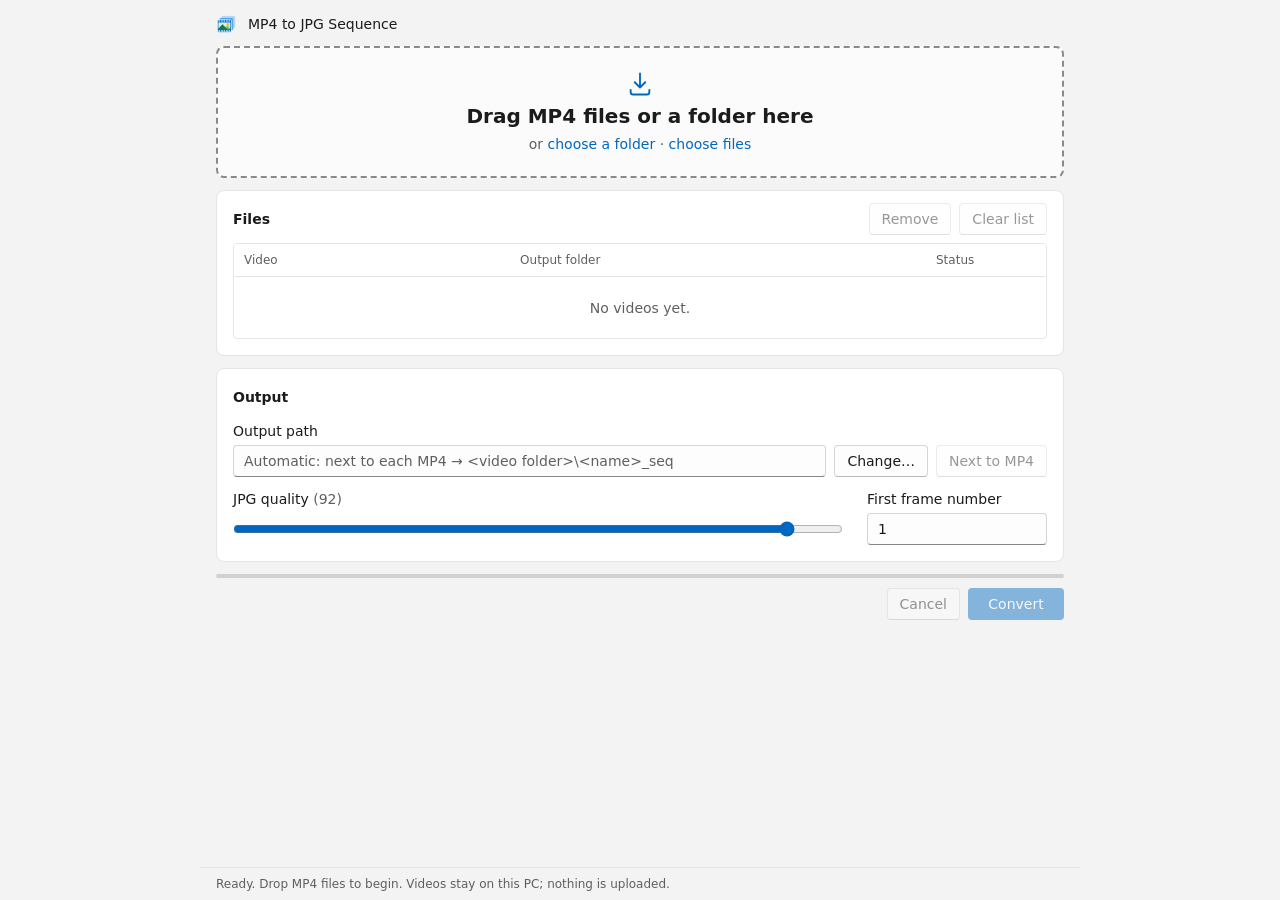
==== mp4-to-jpg/index.html @ 05343ead "MP4 to JPG: web version that runs in the browser No download or install needed: drag MP4s or their f" ====
<!doctype html>
<html lang="en">
<head>
<meta charset="utf-8">
<meta name="viewport" content="width=device-width,initial-scale=1">
<title>MP4 to JPG Sequence</title>
<meta name="description" content="Turn MP4 videos into JPG image sequences. Drag and drop, runs in your browser, nothing is uploaded.">
<meta name="theme-color" content="#f3f3f3" media="(prefers-color-scheme: light)">
<meta name="theme-color" content="#202020" media="(prefers-color-scheme: dark)">
<link rel="manifest" href="manifest.webmanifest">
<link rel="icon" href="favicon.ico" sizes="any">
<link rel="icon" href="icon-192.png" type="image/png">
<link rel="apple-touch-icon" href="icon-192.png">
<link rel="stylesheet" href="style.css">
</head>
<body>
<div class="window">
  <header class="titlebar">
    <img src="icon-192.png" alt="" width="20" height="20">
    <h1>MP4 to JPG Sequence</h1>
    <button type="button" id="install" class="btn subtle" hidden>Install app</button>
  </header>

  <main class="content">
    <div id="unsupported" class="infobar warn" hidden></div>

    <section id="drop" class="drop" tabindex="0" role="button" aria-describedby="drop-hint">
      <svg class="drop-icon" viewBox="0 0 24 24" aria-hidden="true"><path d="M12 3v12m0 0-4.5-4.5M12 15l4.5-4.5M4 17v2a2 2 0 0 0 2 2h12a2 2 0 0 0 2-2v-2" fill="none" stroke="currentColor" stroke-width="1.6" stroke-linecap="round" stroke-linejoin="round"/></svg>
      <div class="drop-title">Drag MP4 files or a folder here</div>
      <div id="drop-hint" class="drop-hint">or <button type="button" id="pick-folder" class="link">choose a folder</button> · <button type="button" id="pick-files" class="link">choose files</button></div>
      <input type="file" id="file-input" accept=".mp4,.m4v,.mov,video/mp4,video/quicktime" multiple hidden>
    </section>

    <section class="card">
      <div class="card-head">
        <h2>Files</h2>
        <div class="row gap">
          <button type="button" id="remove" class="btn" disabled>Remove</button>
          <button type="button" id="clear" class="btn" disabled>Clear list</button>
        </div>
      </div>
      <div class="table-wrap">
        <table id="files">
          <thead><tr><th>Video</th><th class="col-out">Output folder</th><th class="col-status">Status</th></tr></thead>
          <tbody></tbody>
        </table>
        <div id="empty" class="empty">No videos yet.</div>
      </div>
    </section>

    <section class="card">
      <div class="card-head"><h2>Output</h2></div>
      <div class="field">
        <label for="out-path">Output path</label>
        <div class="row gap grow">
          <input id="out-path" class="input grow" readonly>
          <button type="button" id="out-change" class="btn">Change…</button>
          <button type="button" id="out-reset" class="btn" disabled>Next to MP4</button>
        </div>
      </div>
      <div class="field-row">
        <div class="field">
          <label for="quality">JPG quality <span id="quality-val" class="muted"></span></label>
          <input id="quality" type="range" min="1" max="100" value="92">
        </div>
        <div class="field small">
          <label for="start">First frame number</label>
          <input id="start" class="input" type="number" min="0" max="999999" value="1">
        </div>
      </div>
    </section>

    <section class="actions">
      <div class="progress" role="progressbar" aria-valuemin="0" aria-valuemax="100" aria-valuenow="0">
        <div class="progress-bar"></div>
      </div>
      <div class="row gap end">
        <span id="progress-text" class="muted grow"></span>
        <button type="button" id="cancel" class="btn" disabled>Cancel</button>
        <button type="button" id="convert" class="btn accent" disabled>Convert</button>
      </div>
    </section>
  </main>

  <footer class="statusbar" id="status" aria-live="polite">Ready. Drop MP4 files to begin. Videos stay on this PC; nothing is uploaded.</footer>
</div>

<!-- Name dialog -->
<dialog id="name-dlg" class="dialog">
  <form method="dialog">
    <h3>Sequence name</h3>
    <p class="dlg-intro">Choose a name for the frames of <b id="dlg-video"></b>.</p>
    <div class="field">
      <label for="dlg-name">File name</label>
      <input id="dlg-name" class="input" maxlength="180" autocomplete="off" spellcheck="false">
    </div>
    <label class="check"><input type="checkbox" id="dlg-keep"><span class="box"></span>Keep the name</label>
    <label class="check" id="dlg-all-wrap"><input type="checkbox" id="dlg-all"><span class="box"></span><span id="dlg-all-text"></span></label>

    <div class="field">
      <label>Save in</label>
      <div class="row gap">
        <div id="dlg-folder" class="input grow readonly"></div>
        <button type="button" id="dlg-folder-btn" class="btn">Choose…</button>
      </div>
      <div id="dlg-folder-hint" class="hint"></div>
    </div>

    <fieldset class="preview">
      <legend>Preview</legend>
      <div><span class="muted">Folder:</span> <span id="dlg-prev-dir"></span></div>
      <div><span class="muted">Frames:</span> <span id="dlg-prev-file"></span></div>
    </fieldset>
    <div id="dlg-error" class="error"></div>
    <div class="dlg-buttons">
      <button type="submit" value="ok" id="dlg-ok" class="btn accent">Convert</button>
      <button type="submit" value="cancel" class="btn">Cancel</button>
    </div>
  </form>
</dialog>

<!-- Existing frames dialog -->
<dialog id="conflict-dlg" class="dialog">
  <form method="dialog">
    <h3><span class="warn-icon" aria-hidden="true">!</span> Folder already exists</h3>
    <p id="conflict-text"></p>
    <p>Do you want to replace them?</p>
    <div class="dlg-buttons">
      <button type="submit" value="replace" class="btn accent">Replace</button>
      <button type="submit" value="rename" class="btn">Choose another name</button>
      <button type="submit" value="cancel" class="btn">Cancel</button>
    </div>
  </form>
</dialog>

<script src="app.js"></script>
</body>
</html>
---- mp4-to-jpg/style.css ----
/* Windows 11 look: Segoe UI, Mica-like surface, accent blue, 4px controls. */
:root {
  color-scheme: light;
  --bg: #f3f3f3;
  --surface: #fbfbfb;
  --card: #ffffff;
  --card-border: #e5e5e5;
  --text: #1b1b1b;
  --muted: #5f5f5f;
  --control: #fdfdfd;
  --control-hover: #f6f6f6;
  --control-press: #f0f0f0;
  --control-border: #d6d6d6;
  --control-bottom: #b9b9b9;
  --input-bottom: #868686;
  --accent: #0067c0;
  --accent-hover: #1975c5;
  --accent-press: #3183ca;
  --on-accent: #ffffff;
  --row-alt: #f9f9f9;
  --row-sel: #e5f1fb;
  --drop-border: #8a8a8a;
  --drop-bg: #fbfbfb;
  --drop-hover: #e5f1fb;
  --track: #d1d1d1;
  --error: #c42b1c;
  --warn-bg: #fff4ce;
  --warn-text: #5c4400;
  --ok: #0f7b0f;
  --shadow: 0 8px 32px rgba(0,0,0,.18), 0 2px 8px rgba(0,0,0,.08);
  --focus: #000000;
}
@media (prefers-color-scheme: dark) {
  :root:not([data-theme="light"]) {
    color-scheme: dark;
    --bg: #202020;
    --surface: #272727;
    --card: #2b2b2b;
    --card-border: #1d1d1d;
    --text: #ffffff;
    --muted: #c5c5c5;
    --control: #373737;
    --control-hover: #3c3c3c;
    --control-press: #323232;
    --control-border: #3f3f3f;
    --control-bottom: #4a4a4a;
    --input-bottom: #9a9a9a;
    --accent: #4cc2ff;
    --accent-hover: #48b1e8;
    --accent-press: #42a1d2;
    --on-accent: #000000;
    --row-alt: #2f2f2f;
    --row-sel: #0b3a5c;
    --drop-border: #8a8a8a;
    --drop-bg: #2b2b2b;
    --drop-hover: #0b3a5c;
    --track: #5a5a5a;
    --error: #ff99a4;
    --warn-bg: #433519;
    --warn-text: #fce100;
    --ok: #6ccb5f;
    --shadow: 0 8px 32px rgba(0,0,0,.5), 0 2px 8px rgba(0,0,0,.3);
    --focus: #ffffff;
  }
}
:root[data-theme="dark"] { color-scheme: dark; }

* { box-sizing: border-box; }
html, body { margin: 0; }
body {
  background: var(--bg);
  color: var(--text);
  font: 14px/20px "Segoe UI Variable Text", "Segoe UI", system-ui, -apple-system, sans-serif;
  min-height: 100vh;
}
button, input { font: inherit; color: inherit; }
[hidden] { display: none !important; }

.window {
  max-width: 880px;
  margin: 0 auto;
  min-height: 100vh;
  display: flex;
  flex-direction: column;
}
.titlebar {
  display: flex; align-items: center; gap: 12px;
  padding: 14px 16px 6px;
}
.titlebar h1 { font-size: 14px; font-weight: 400; margin: 0; flex: 1; }
.content { flex: 1; display: flex; flex-direction: column; gap: 12px; padding: 6px 16px 12px; }

.row { display: flex; align-items: center; }
.gap { gap: 8px; }
.grow { flex: 1; min-width: 0; }
.end { justify-content: flex-end; }
.muted { color: var(--muted); }

/* Drop zone */
.drop {
  border: 2px dashed var(--drop-border);
  border-radius: 8px;
  background: var(--drop-bg);
  min-height: 132px;
  display: flex; flex-direction: column; align-items: center; justify-content: center;
  gap: 4px; padding: 16px; text-align: center; cursor: pointer;
  transition: background .12s, border-color .12s;
}
.drop:hover, .drop.over { background: var(--drop-hover); border-color: var(--accent); }
.drop.disabled { opacity: .5; pointer-events: none; }
.drop:focus-visible { outline: 2px solid var(--focus); outline-offset: 2px; }
.drop-icon { width: 28px; height: 28px; color: var(--accent); }
.drop-title { font-size: 20px; line-height: 28px; font-weight: 600; }
.drop-hint { color: var(--muted); }
.link {
  background: none; border: 0; padding: 0; color: var(--accent); cursor: pointer; text-decoration: none;
}
.link:hover { text-decoration: underline; }

/* Cards */
.card {
  background: var(--card);
  border: 1px solid var(--card-border);
  border-radius: 8px;
  padding: 12px 16px 16px;
}
.card-head { display: flex; align-items: center; justify-content: space-between; margin-bottom: 8px; min-height: 32px; }
.card h2 { font-size: 14px; font-weight: 600; margin: 0; }

/* Buttons */
.btn {
  min-height: 32px; padding: 5px 12px;
  background: var(--control);
  border: 1px solid var(--control-border);
  border-bottom-color: var(--control-bottom);
  border-radius: 4px;
  cursor: pointer;
  white-space: nowrap;
}
.btn:hover { background: var(--control-hover); }
.btn:active { background: var(--control-press); color: var(--muted); }
.btn:disabled { opacity: .45; cursor: default; background: var(--control); color: var(--text); }
.btn.accent { background: var(--accent); border-color: transparent; color: var(--on-accent); min-width: 96px; }
.btn.accent:hover { background: var(--accent-hover); }
.btn.accent:active { background: var(--accent-press); color: var(--on-accent); }
.btn.subtle { background: transparent; border-color: transparent; }
.btn.subtle:hover { background: var(--control-hover); }
.btn:focus-visible, .input:focus-visible, .link:focus-visible { outline: 2px solid var(--focus); outline-offset: 1px; }

/* Inputs */
.input {
  min-height: 32px; padding: 5px 10px;
  background: var(--control);
  border: 1px solid var(--control-border);
  border-bottom: 1px solid var(--input-bottom);
  border-radius: 4px;
  outline: none;
}
.input:focus { border-bottom: 2px solid var(--accent); padding-bottom: 4px; background: var(--card); }
.input[readonly], .input.readonly { color: var(--muted); }
.input.readonly { display: flex; align-items: center; overflow: hidden; text-overflow: ellipsis; white-space: nowrap; }
.input:disabled { opacity: .5; }
.field { display: flex; flex-direction: column; gap: 4px; margin-bottom: 12px; }
.field label { font-size: 14px; }
.field-row { display: flex; gap: 24px; flex-wrap: wrap; align-items: flex-end; }
.field-row .field { flex: 1; min-width: 200px; margin-bottom: 0; }
.field-row .field.small { flex: 0 0 180px; min-width: 150px; }

input[type="range"] { accent-color: var(--accent); width: 100%; height: 32px; margin: 0; }

/* Table */
.table-wrap { border: 1px solid var(--card-border); border-radius: 4px; max-height: 240px; overflow: auto; position: relative; min-height: 96px; }
table { width: 100%; border-collapse: collapse; table-layout: fixed; }
th, td { text-align: left; padding: 6px 10px; overflow: hidden; text-overflow: ellipsis; white-space: nowrap; }
th { font-weight: 400; color: var(--muted); position: sticky; top: 0; background: var(--card); border-bottom: 1px solid var(--card-border); font-size: 12px; }
tbody tr:nth-child(even) { background: var(--row-alt); }
tbody tr { cursor: default; }
tbody tr.sel { background: var(--row-sel); }
th:first-child { width: 34%; }
.col-status { width: 120px; }
td.st-done { color: var(--ok); }
td.st-error { color: var(--error); }
.empty { position: absolute; inset: 34px 0 0; display: grid; place-items: center; color: var(--muted); pointer-events: none; }

/* Progress */
.actions { display: flex; flex-direction: column; gap: 10px; }
.progress { height: 4px; border-radius: 2px; background: var(--track); overflow: hidden; }
.progress-bar { height: 100%; width: 0; background: var(--accent); border-radius: 2px; transition: width .15s linear; }
.progress.indeterminate .progress-bar { width: 30%; animation: indet 1.4s ease-in-out infinite; }
@keyframes indet { from { transform: translateX(-100%); } to { transform: translateX(340%); } }

.statusbar {
  border-top: 1px solid var(--card-border);
  padding: 6px 16px; font-size: 12px; color: var(--muted);
  white-space: nowrap; overflow: hidden; text-overflow: ellipsis;
}
.infobar { border-radius: 4px; padding: 10px 14px; }
.infobar.warn { background: var(--warn-bg); color: var(--warn-text); }

/* Dialogs */
.dialog {
  border: 1px solid var(--card-border);
  border-radius: 8px;
  padding: 0;
  width: min(540px, calc(100vw - 32px));
  background: var(--card);
  color: var(--text);
  box-shadow: var(--shadow);
}
.dialog::backdrop { background: rgba(0,0,0,.3); }
.dialog form { padding: 24px 24px 0; }
.dialog h3 { font-size: 20px; line-height: 28px; font-weight: 600; margin: 0 0 12px; display: flex; align-items: center; gap: 10px; }
.dlg-intro { margin: 0 0 16px; overflow-wrap: anywhere; }
.dlg-buttons {
  display: flex; gap: 8px; justify-content: flex-end; flex-wrap: wrap;
  margin: 20px -24px 0; padding: 24px; background: var(--surface); border-top: 1px solid var(--card-border);
  border-radius: 0 0 8px 8px;
}
.dlg-buttons .btn { min-width: 110px; }
.hint { font-size: 12px; color: var(--muted); }
.error { color: var(--error); min-height: 20px; margin-top: 8px; }
.preview { border: 1px solid var(--card-border); border-radius: 4px; padding: 8px 12px; margin: 4px 0 0; overflow-wrap: anywhere; }
.preview legend { color: var(--muted); padding: 0 4px; font-size: 12px; }
.warn-icon {
  display: inline-grid; place-items: center; width: 22px; height: 22px; border-radius: 50%;
  background: #f7c600; color: #000; font-size: 14px; font-weight: 700;
}
#conflict-text { overflow-wrap: anywhere; }

/* Windows-style checkbox */
.check { display: flex; align-items: center; gap: 8px; min-height: 32px; cursor: pointer; user-select: none; }
.check input { position: absolute; opacity: 0; width: 0; height: 0; }
.check .box {
  width: 20px; height: 20px; flex: none; border-radius: 4px;
  border: 1px solid var(--input-bottom); background: var(--control);
  display: grid; place-items: center;
}
.check input:checked + .box { background: var(--accent); border-color: var(--accent); }
.check input:checked + .box::after {
  content: ""; width: 10px; height: 5px; margin-top: -3px;
  border-left: 2px solid var(--on-accent); border-bottom: 2px solid var(--on-accent); transform: rotate(-45deg);
}
.check input:focus-visible + .box { outline: 2px solid var(--focus); outline-offset: 1px; }
.check input:disabled ~ * { opacity: .45; }
.check:has(input:disabled) { cursor: default; }

@media (max-width: 600px) {
  .col-out { display: none; }
  td.col-out { display: none; }
  .titlebar, .content { padding-left: 16px; padding-right: 16px; }
  .field .row.gap { flex-wrap: wrap; }
  .field .row.gap .input { flex-basis: 100%; }
  .drop-title { font-size: 17px; }
}
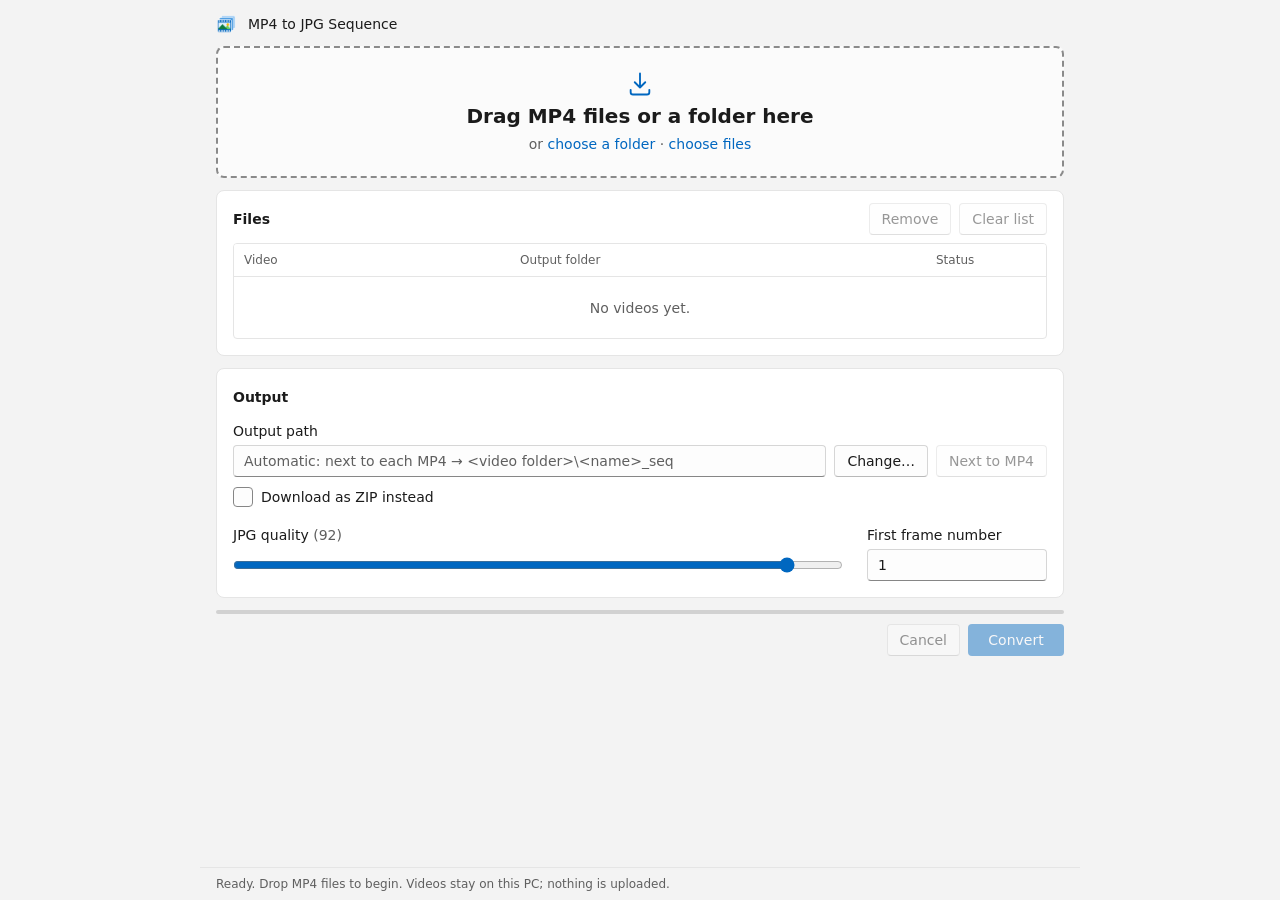
==== commit 25629e96: "MP4 to JPG web: name dialog asks only for the name The destination now comes only from the main wind" ====
--- a/mp4-to-jpg/index.html
+++ b/mp4-to-jpg/index.html
@@ -57,6 +57,7 @@
           <button type="button" id="out-change" class="btn">Change…</button>
           <button type="button" id="out-reset" class="btn" disabled>Next to MP4</button>
         </div>
+        <label class="check"><input type="checkbox" id="out-zip"><span class="box"></span>Download as ZIP instead</label>
       </div>
       <div class="field-row">
         <div class="field">
@@ -97,19 +98,11 @@
     <label class="check"><input type="checkbox" id="dlg-keep"><span class="box"></span>Keep the name</label>
     <label class="check" id="dlg-all-wrap"><input type="checkbox" id="dlg-all"><span class="box"></span><span id="dlg-all-text"></span></label>
 
-    <div class="field">
-      <label>Save in</label>
-      <div class="row gap">
-        <div id="dlg-folder" class="input grow readonly"></div>
-        <button type="button" id="dlg-folder-btn" class="btn">Choose…</button>
-      </div>
-      <div id="dlg-folder-hint" class="hint"></div>
-    </div>
-
     <fieldset class="preview">
       <legend>Preview</legend>
       <div><span class="muted">Folder:</span> <span id="dlg-prev-dir"></span></div>
       <div><span class="muted">Frames:</span> <span id="dlg-prev-file"></span></div>
+      <div id="dlg-prev-note" class="hint" hidden></div>
     </fieldset>
     <div id="dlg-error" class="error"></div>
     <div class="dlg-buttons">
--- a/mp4-to-jpg/style.css
+++ b/mp4-to-jpg/style.css
@@ -218,6 +218,7 @@
 }
 .dlg-buttons .btn { min-width: 110px; }
 .hint { font-size: 12px; color: var(--muted); }
+.preview .hint { margin-top: 6px; line-height: 16px; }
 .error { color: var(--error); min-height: 20px; margin-top: 8px; }
 .preview { border: 1px solid var(--card-border); border-radius: 4px; padding: 8px 12px; margin: 4px 0 0; overflow-wrap: anywhere; }
 .preview legend { color: var(--muted); padding: 0 4px; font-size: 12px; }
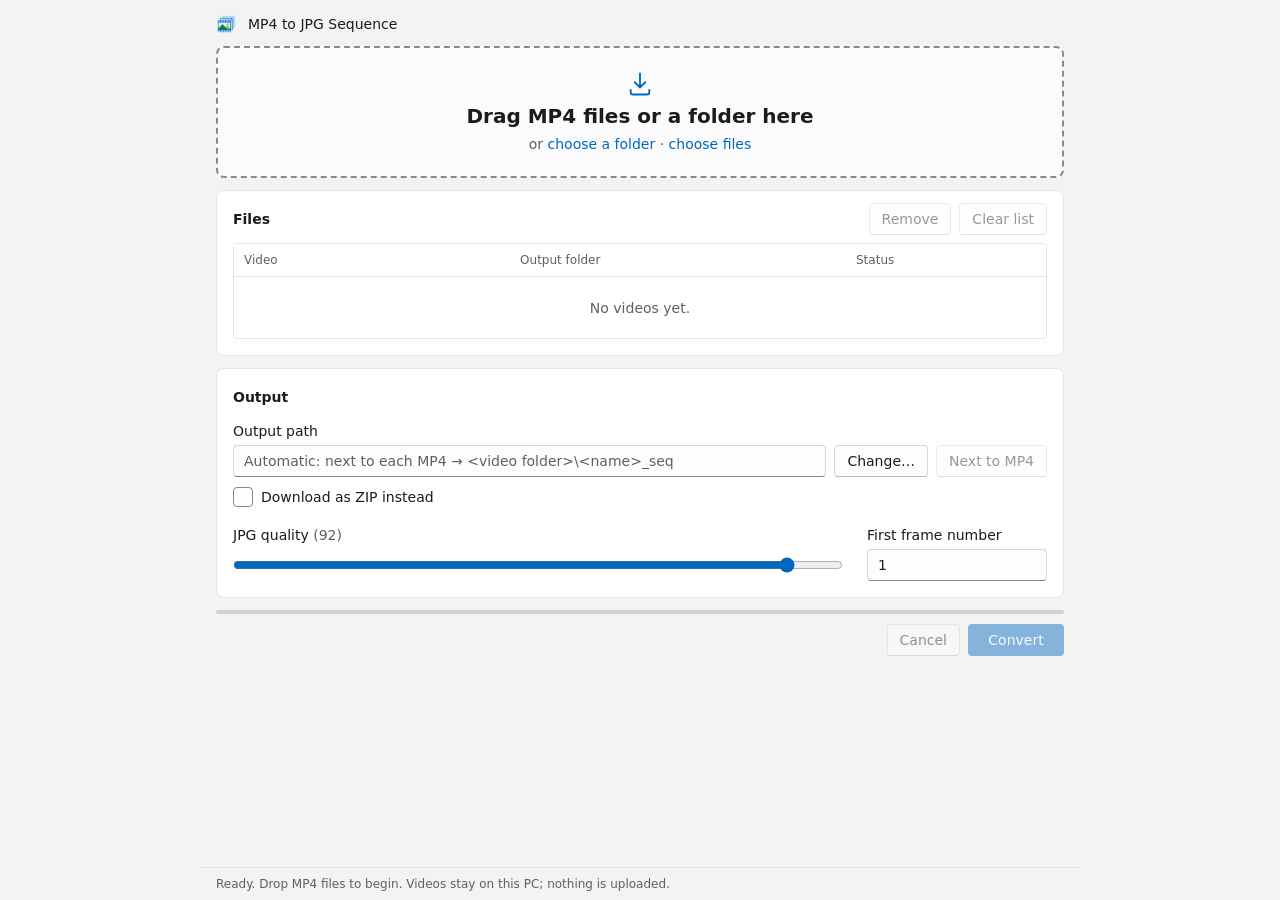
==== commit 3ac44527: "MP4 to JPG web: timeline to trim the start and end A Trim panel shows the selected video with a prev" ====
--- a/mp4-to-jpg/index.html
+++ b/mp4-to-jpg/index.html
@@ -45,6 +45,51 @@
           <tbody></tbody>
         </table>
         <div id="empty" class="empty">No videos yet.</div>
+      </div>
+    </section>
+
+    <section class="card" id="trim-card" hidden>
+      <div class="card-head">
+        <h2>Trim <span id="trim-name" class="muted trim-name"></span></h2>
+        <button type="button" id="tl-reset" class="btn">Reset</button>
+      </div>
+      <div class="trim-preview">
+        <video id="trim-video" muted playsinline preload="auto"></video>
+        <div id="trim-msg" class="trim-msg" hidden></div>
+      </div>
+      <div id="timeline" class="timeline" tabindex="0" role="group"
+           aria-label="Timeline. Arrow keys move one frame, I sets the start, O sets the end, Space plays.">
+        <canvas id="tl-thumbs" class="tl-thumbs"></canvas>
+        <div class="tl-dim tl-dim-l"></div>
+        <div class="tl-dim tl-dim-r"></div>
+        <div class="tl-sel"></div>
+        <div class="tl-handle tl-in" data-handle="in" title="Drag to trim the beginning"></div>
+        <div class="tl-handle tl-out" data-handle="out" title="Drag to trim the end"></div>
+        <div class="tl-head"></div>
+      </div>
+      <div class="trim-controls">
+        <div class="row gap">
+          <button type="button" id="tl-prev" class="btn icon" title="Previous frame (←)" aria-label="Previous frame">
+            <svg viewBox="0 0 16 16" aria-hidden="true"><path d="M4 3v10M13 3 6 8l7 5z" fill="currentColor" stroke="currentColor" stroke-width="1.2" stroke-linejoin="round"/></svg>
+          </button>
+          <button type="button" id="tl-play" class="btn icon" title="Play the kept part (Space)" aria-label="Play">
+            <svg class="i-play" viewBox="0 0 16 16" aria-hidden="true"><path d="M4.5 2.5v11l9-5.5z" fill="currentColor"/></svg>
+            <svg class="i-pause" viewBox="0 0 16 16" aria-hidden="true"><path d="M4 2.5h3v11H4zM9 2.5h3v11H9z" fill="currentColor"/></svg>
+          </button>
+          <button type="button" id="tl-next" class="btn icon" title="Next frame (→)" aria-label="Next frame">
+            <svg viewBox="0 0 16 16" aria-hidden="true"><path d="M12 3v10M3 3l7 5-7 5z" fill="currentColor" stroke="currentColor" stroke-width="1.2" stroke-linejoin="round"/></svg>
+          </button>
+          <span id="tl-now" class="tl-now"></span>
+        </div>
+        <div class="row gap">
+          <button type="button" id="tl-set-in" class="btn" title="Start the sequence at this frame (I)">Set start</button>
+          <button type="button" id="tl-set-out" class="btn" title="End the sequence at this frame (O)">Set end</button>
+        </div>
+      </div>
+      <div class="trim-readout">
+        <label class="tl-num">Start frame <input id="tl-in-num" class="input" type="number" min="1" step="1"> <span id="tl-in-time" class="muted"></span></label>
+        <label class="tl-num">End frame <input id="tl-out-num" class="input" type="number" min="1" step="1"> <span id="tl-out-time" class="muted"></span></label>
+        <span id="tl-count" class="tl-count"></span>
       </div>
     </section>
 
--- a/mp4-to-jpg/style.css
+++ b/mp4-to-jpg/style.css
@@ -177,7 +177,7 @@
 tbody tr { cursor: default; }
 tbody tr.sel { background: var(--row-sel); }
 th:first-child { width: 34%; }
-.col-status { width: 120px; }
+.col-status { width: 200px; }
 td.st-done { color: var(--ok); }
 td.st-error { color: var(--error); }
 .empty { position: absolute; inset: 34px 0 0; display: grid; place-items: center; color: var(--muted); pointer-events: none; }
@@ -245,6 +245,53 @@
 .check input:disabled ~ * { opacity: .45; }
 .check:has(input:disabled) { cursor: default; }
 
+/* Trim card */
+.trim-name { font-weight: 400; margin-left: 6px; }
+.trim-preview {
+  position: relative; background: #000; border-radius: 4px; overflow: hidden;
+  aspect-ratio: 16 / 9; max-height: 340px; width: 100%; margin: 0 auto 12px;
+  display: grid; place-items: center;
+}
+.trim-preview video { width: 100%; height: 100%; object-fit: contain; display: block; }
+.trim-msg { position: absolute; inset: 0; display: grid; place-items: center; padding: 16px; text-align: center; color: #e0e0e0; font-size: 13px; }
+
+.timeline {
+  position: relative; height: 56px; border-radius: 4px; background: var(--control-press);
+  touch-action: none; user-select: none; cursor: pointer; margin: 0 10px;
+}
+.timeline:focus-visible { outline: 2px solid var(--focus); outline-offset: 3px; }
+.timeline.disabled { pointer-events: none; opacity: .6; }
+.tl-thumbs { position: absolute; inset: 0; width: 100%; height: 100%; border-radius: 4px; }
+.tl-dim { position: absolute; top: 0; bottom: 0; background: rgba(0, 0, 0, .58); pointer-events: none; }
+.tl-dim-l { left: 0; border-radius: 4px 0 0 4px; }
+.tl-dim-r { right: 0; border-radius: 0 4px 4px 0; }
+.tl-sel { position: absolute; top: -2px; bottom: -2px; border-top: 3px solid var(--accent); border-bottom: 3px solid var(--accent); pointer-events: none; }
+.tl-handle {
+  position: absolute; top: -2px; bottom: -2px; width: 12px; background: var(--accent); cursor: ew-resize;
+  display: grid; place-items: center; z-index: 2;
+}
+.tl-handle::after { content: ""; width: 2px; height: 18px; border-radius: 1px; background: var(--on-accent); opacity: .9; }
+.tl-in { border-radius: 4px 0 0 4px; transform: translateX(-100%); }
+.tl-out { border-radius: 0 4px 4px 0; }
+.tl-handle:hover { filter: brightness(1.12); }
+.tl-head {
+  position: absolute; top: -6px; bottom: -6px; width: 2px; margin-left: -1px; background: var(--text);
+  box-shadow: 0 0 0 1px var(--card); pointer-events: none; z-index: 3; border-radius: 1px;
+}
+
+.trim-controls { display: flex; justify-content: space-between; align-items: center; gap: 8px; flex-wrap: wrap; margin-top: 14px; }
+.btn.icon { min-width: 36px; padding: 5px 8px; display: inline-grid; place-items: center; }
+.btn.icon svg { width: 14px; height: 14px; }
+#tl-play .i-pause { display: none; }
+#tl-play.playing .i-play { display: none; }
+#tl-play.playing .i-pause { display: block; }
+.tl-now { font-variant-numeric: tabular-nums; color: var(--muted); margin-left: 6px; }
+
+.trim-readout { display: flex; align-items: center; gap: 8px 24px; flex-wrap: wrap; margin-top: 12px; font-variant-numeric: tabular-nums; }
+.tl-num { display: flex; align-items: center; gap: 8px; }
+.tl-num .input { width: 96px; }
+.tl-count { margin-left: auto; font-weight: 600; }
+
 @media (max-width: 600px) {
   .col-out { display: none; }
   td.col-out { display: none; }
@@ -252,4 +299,6 @@
   .field .row.gap { flex-wrap: wrap; }
   .field .row.gap .input { flex-basis: 100%; }
   .drop-title { font-size: 17px; }
-}
+  .tl-count { margin-left: 0; }
+  .trim-controls { justify-content: flex-start; }
+}
